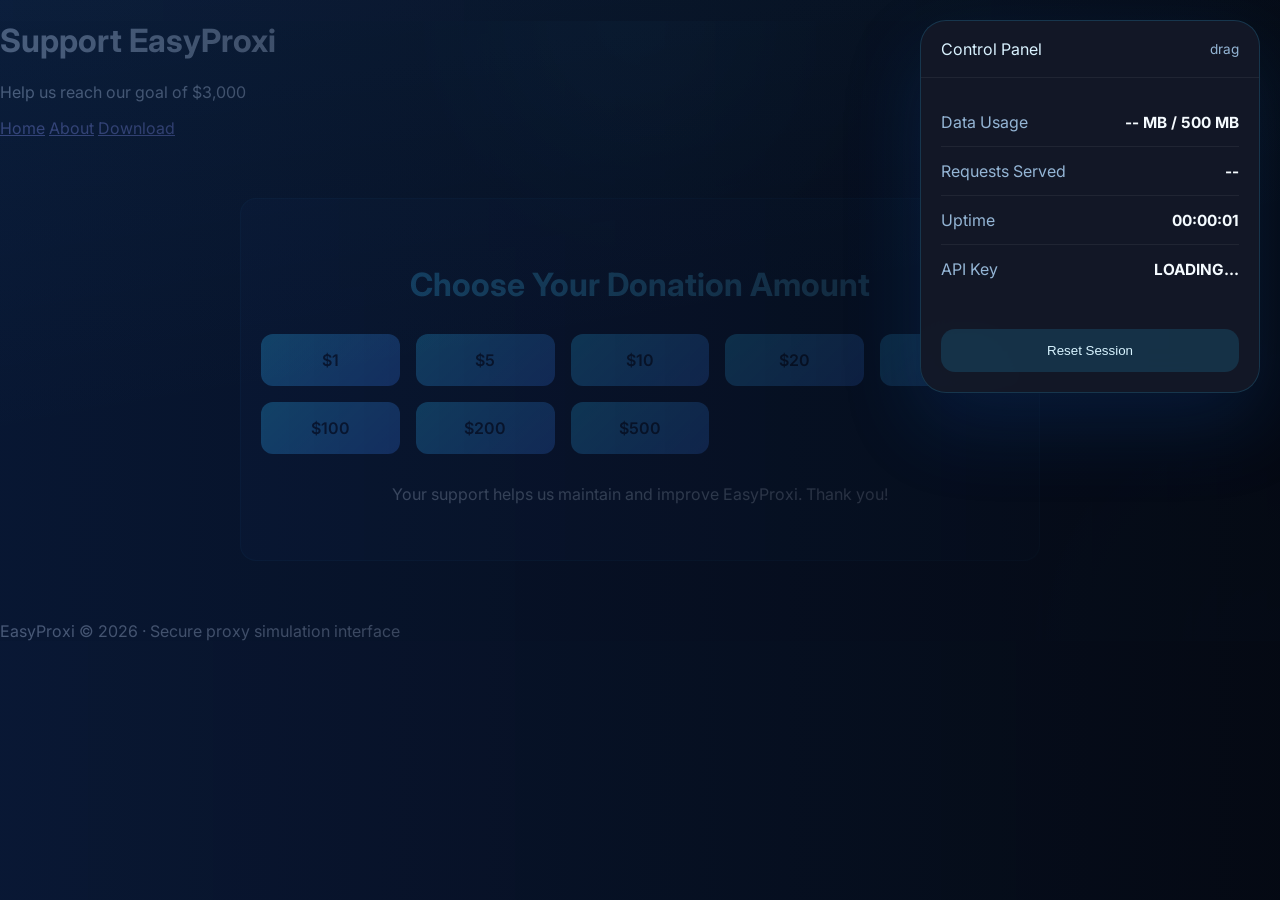
==== donate.html @ a442cf67 "added donate page and updated landing page and style.css" ====
<!DOCTYPE html>
<html lang="en">
<head>
  <meta charset="UTF-8" />
  <meta name="viewport" content="width=device-width, initial-scale=1.0" />
  <title>Donate to EasyProxi</title>
  <link rel="preconnect" href="https://fonts.googleapis.com" />
  <link rel="preconnect" href="https://fonts.gstatic.com" crossorigin />
  <link href="https://fonts.googleapis.com/css2?family=Inter:wght@400;500;600;700;800&display=swap" rel="stylesheet" />
  <link rel="stylesheet" href="style.css" />
</head>
<body>
  <div class="app-shell">
    <header class="hero-panel">
      <div class="hero-brand">
        <div class="logo-ring"></div>
        <div>
          <h1>Support EasyProxi</h1>
          <p>Help us reach our goal of $3,000</p>
        </div>
      </div>

      <nav class="main-nav">
        <a href="landing.html">Home</a>
        <a href="#about">About</a>
        <a href="/download">Download</a>
      </nav>
    </header>

    <main>
      <section class="donation-section section-glow">
        <h2>Choose Your Donation Amount</h2>
        <div class="donation-buttons">
          <a href="https://cash.app/pay/link/pydcrn5c" class="donate-btn">$1</a>
          <a href="https://cash.app/pay/link/iccstw9g" class="donate-btn">$5</a>
          <a href="https://cash.app/pay/link/nefxfn8v" class="donate-btn">$10</a>
          <a href="https://cash.app/pay/link/bee3c31v" class="donate-btn">$20</a>
          <a href="https://cash.app/pay/link/2ylx4jvu" class="donate-btn">$50</a>
          <a href="https://cash.app/pay/link/j8mwn8yn" class="donate-btn">$100</a>
          <a href="https://cash.app/pay/link/yw4hyreg" class="donate-btn">$200</a>
          <a href="https://cash.app/pay/link/u4if71dp" class="donate-btn">$500</a>
        </div>
        <p>Your support helps us maintain and improve EasyProxi. Thank you!</p>
      </section>
    </main>

    <footer class="app-footer">
      <p>EasyProxi &copy; 2026 · Secure proxy simulation interface</p>
    </footer>
  </div>
  <script src="script.js"></script>
</body>
</html>
---- style.css ----
:root {
  color-scheme: dark;
  font-family: 'Inter', system-ui, -apple-system, BlinkMacSystemFont, 'Segoe UI', sans-serif;
  background: #05080f;
  color: #e7f2ff;
  --surface: rgba(10, 20, 40, 0.92);
  --surface-strong: rgba(12, 24, 50, 0.98);
  --glow: #2dc4ff;
  --glow-soft: rgba(45, 196, 255, 0.16);
  --text-muted: #94b5d5;
  --border: rgba(53, 105, 172, 0.22);
}

* {
  box-sizing: border-box;
}

html, body {
  margin: 0;
  min-height: 100%;
  scroll-behavior: smooth;
}

body {
  background: radial-gradient(circle at top, rgba(45, 196, 255, 0.14), transparent 28%),
              radial-gradient(circle at bottom right, rgba(25, 110, 255, 0.12), transparent 22%),
              #02050a;
}

body::before {
  content: '';
  position: fixed;
  inset: 0;
  background: linear-gradient(170deg, rgba(76, 198, 255, 0.04), transparent 40%),
              linear-gradient(to right, rgba(11, 30, 67, 0.72), rgba(5, 10, 20, 0.92));
  pointer-events: none;
}

.browser-container {
  position: relative;
  min-height: 100vh;
  display: flex;
  flex-direction: column;
}

.browser-toolbar {
  display: flex;
  align-items: center;
  gap: 12px;
  padding: 12px 20px;
  background: rgba(8, 18, 40, 0.95);
  border-bottom: 1px solid var(--border);
  backdrop-filter: blur(20px);
}

.nav-buttons {
  display: flex;
  gap: 8px;
}

.nav-btn {
  width: 32px;
  height: 32px;
  border: none;
  border-radius: 6px;
  background: rgba(45, 196, 255, 0.1);
  color: #abe9ff;
  font-size: 16px;
  cursor: pointer;
  transition: background 0.2s ease;
}

.nav-btn:hover:not(:disabled) {
  background: rgba(45, 196, 255, 0.2);
}

.nav-btn:disabled {
  opacity: 0.4;
  cursor: not-allowed;
}

.url-form {
  flex: 1;
  display: flex;
  gap: 8px;
  max-width: 600px;
}

.url-form input {
  flex: 1;
  padding: 10px 16px;
  border: 1px solid rgba(45, 196, 255, 0.24);
  border-radius: 20px;
  background: rgba(8, 18, 35, 0.98);
  color: #eef6ff;
  font-size: 14px;
  outline: none;
  box-shadow: 0 0 20px rgba(45, 196, 255, 0.08);
  transition: border-color 0.25s ease;
}

.url-form input:focus {
  border-color: rgba(45, 196, 255, 0.65);
}

.url-form input::placeholder {
  color: rgba(207, 229, 255, 0.56);
}

.go-btn {
  padding: 10px 20px;
  border: none;
  border-radius: 20px;
  background: linear-gradient(135deg, #2dc4ff, #3c80ff);
  color: #061122;
  font-weight: 600;
  cursor: pointer;
  transition: transform 0.2s ease;
}

.go-btn:hover {
  transform: translateY(-1px);
}

#browserFrame {
  flex: 1;
  width: 100%;
  border: none;
  background: #fff;
}

/* Main Page Styles */
.main-page {
  min-height: 100vh;
  display: flex;
  flex-direction: column;
}

.main-header {
  background: rgba(8, 18, 40, 0.95);
  border-bottom: 1px solid var(--border);
  backdrop-filter: blur(20px);
  position: sticky;
  top: 0;
  z-index: 10;
}

.header-content {
  max-width: 1200px;
  margin: 0 auto;
  padding: 16px 20px;
  display: flex;
  align-items: center;
  justify-content: space-between;
  width: 100%;
}

.logo-section {
  display: flex;
  align-items: center;
  gap: 12px;
}

.logo-ring-small {
  width: 32px;
  height: 32px;
  border-radius: 50%;
  border: 2px solid rgba(45, 196, 255, 0.5);
  box-shadow: 0 0 20px rgba(45, 196, 255, 0.28);
}

.logo-section h1 {
  margin: 0;
  font-size: 1.25rem;
  background: linear-gradient(135deg, #2dc4ff, #69d4ff);
  -webkit-background-clip: text;
  -webkit-text-fill-color: transparent;
  background-clip: text;
}

.header-nav {
  display: flex;
  align-items: center;
  gap: 12px;
}

.header-nav a {
  padding: 8px 16px;
  border-radius: 6px;
  text-decoration: none;
  color: #abe9ff;
  background: rgba(45, 196, 255, 0.1);
  border: 1px solid rgba(45, 196, 255, 0.2);
  transition: all 0.2s ease;
  font-size: 0.9rem;
}

.header-nav a:hover {
  background: rgba(45, 196, 255, 0.2);
  border-color: rgba(45, 196, 255, 0.4);
}

.download-link {
  background: linear-gradient(135deg, #2dc4ff, #3c80ff) !important;
  color: #061122 !important;
  font-weight: 600;
  border: none !important;
}

.download-link:hover {
  box-shadow: 0 8px 20px rgba(45, 196, 255, 0.25);
  transform: translateY(-2px);
}

.hero {
  max-width: 1200px;
  margin: 60px auto 40px;
  padding: 0 20px;
  text-align: center;
}

.hero-content h2 {
  font-size: clamp(1.8rem, 5vw, 3rem);
  margin: 0 0 16px;
  background: linear-gradient(135deg, #2dc4ff, #69d4ff);
  -webkit-background-clip: text;
  -webkit-text-fill-color: transparent;
  background-clip: text;
  line-height: 1.2;
}

.hero-content p {
  font-size: 1.1rem;
  color: var(--text-muted);
  max-width: 600px;
  margin: 0 auto 28px;
}

.cta-btn {
  display: inline-block;
  padding: 14px 32px;
  background: linear-gradient(135deg, #2dc4ff, #3c80ff);
  color: #061122;
  border: none;
  border-radius: 24px;
  font-weight: 700;
  text-decoration: none;
  cursor: pointer;
  transition: all 0.2s ease;
}

.cta-btn:hover {
  transform: translateY(-2px);
  box-shadow: 0 12px 32px rgba(45, 196, 255, 0.25);
}

.try-proxy {
  max-width: 800px;
  margin: 40px auto;
  padding: 40px 20px;
}

.proxy-input-card {
  background: rgba(8, 18, 35, 0.87);
  border: 1px solid rgba(45, 196, 255, 0.18);
  border-radius: 16px;
  padding: 28px;
  text-align: center;
}

.proxy-input-card h3 {
  margin-top: 0;
  font-size: 1.25rem;
  color: #d9f2ff;
}

.proxy-form {
  display: flex;
  gap: 8px;
  margin: 20px 0;
}

.proxy-form input {
  flex: 1;
  padding: 12px 18px;
  border: 1px solid rgba(45, 196, 255, 0.24);
  border-radius: 20px;
  background: rgba(8, 18, 35, 0.98);
  color: #eef6ff;
  font-size: 0.95rem;
  outline: none;
}

.proxy-form input:focus {
  border-color: rgba(45, 196, 255, 0.65);
}

.proxy-form input::placeholder {
  color: rgba(207, 229, 255, 0.56);
}

.proxy-submit-btn {
  padding: 12px 28px;
  background: linear-gradient(135deg, #2dc4ff, #3c80ff);
  color: #061122;
  border: none;
  border-radius: 20px;
  font-weight: 600;
  cursor: pointer;
  transition: all 0.2s ease;
}

.proxy-submit-btn:hover {
  transform: translateY(-1px);
  box-shadow: 0 8px 20px rgba(45, 196, 255, 0.2);
}

.proxy-hint {
  margin: 12px 0 0;
  color: var(--text-muted);
  font-size: 0.9rem;
}

.features {
  max-width: 1200px;
  margin: 60px auto;
  padding: 0 20px;
}

.features h2 {
  text-align: center;
  font-size: 2rem;
  margin-bottom: 40px;
  background: linear-gradient(135deg, #2dc4ff, #69d4ff);
  -webkit-background-clip: text;
  -webkit-text-fill-color: transparent;
  background-clip: text;
}

.features-grid {
  display: grid;
  grid-template-columns: repeat(auto-fit, minmax(280px, 1fr));
  gap: 24px;
}

.feature-card {
  background: rgba(8, 18, 35, 0.87);
  border: 1px solid rgba(45, 196, 255, 0.12);
  border-radius: 16px;
  padding: 28px;
  text-align: center;
  transition: all 0.2s ease;
}

.feature-card:hover {
  border-color: rgba(45, 196, 255, 0.3);
  box-shadow: 0 12px 32px rgba(45, 196, 255, 0.1);
}

.feature-icon {
  font-size: 2.5rem;
  margin-bottom: 12px;
}

.feature-card h3 {
  margin: 12px 0;
  font-size: 1.25rem;
  color: #d9f2ff;
}

.feature-card p {
  margin: 0;
  color: var(--text-muted);
  line-height: 1.6;
}

.about {
  max-width: 900px;
  margin: 60px auto;
  padding: 0 20px;
}

.about-container {
  background: rgba(8, 18, 35, 0.87);
  border: 1px solid rgba(45, 196, 255, 0.12);
  border-radius: 16px;
  padding: 40px;
}

.about h2 {
  font-size: 1.8rem;
  margin-top: 0;
  color: #d9f2ff;
}

.about p {
  color: var(--text-muted);
  line-height: 1.8;
}

.about-list {
  margin: 20px 0;
  padding-left: 20px;
  color: var(--text-muted);
}

.about-list li {
  margin-bottom: 8px;
  color: #abe9ff;
}

.cta-section {
  max-width: 1200px;
  margin: 60px auto;
  padding: 40px 20px;
  text-align: center;
  background: rgba(45, 196, 255, 0.08);
  border-radius: 16px;
}

.cta-section h2 {
  font-size: 1.8rem;
  margin-bottom: 12px;
  color: #d9f2ff;
}

.cta-section p {
  color: var(--text-muted);
  margin-bottom: 24px;
}

.cta-download-btn {
  display: inline-block;
  padding: 14px 32px;
  background: linear-gradient(135deg, #2dc4ff, #3c80ff);
  color: #061122;
  border: none;
  border-radius: 24px;
  font-weight: 700;
  text-decoration: none;
  cursor: pointer;
  transition: all 0.2s ease;
}

.cta-download-btn:hover {
  transform: translateY(-2px);
  box-shadow: 0 12px 32px rgba(45, 196, 255, 0.25);
}

.main-footer {
  margin-top: 60px;
  padding: 24px 20px;
  text-align: center;
  color: rgba(255, 255, 255, 0.45);
  border-top: 1px solid var(--border);
}

/* Platform Download Page Styles */
.platform-download {
  min-height: 100vh;
  display: flex;
  flex-direction: column;
  padding: 20px;
}

.download-header {
  max-width: 900px;
  margin: 40px auto;
  text-align: center;
  padding: 20px 0;
}

.back-link {
  display: inline-block;
  margin-bottom: 20px;
  color: #abe9ff;
  text-decoration: none;
  padding: 8px 16px;
  border: 1px solid rgba(45, 196, 255, 0.2);
  border-radius: 6px;
  transition: all 0.2s ease;
}

.back-link:hover {
  background: rgba(45, 196, 255, 0.1);
  border-color: rgba(45, 196, 255, 0.4);
}

.download-header h1 {
  font-size: clamp(1.8rem, 5vw, 2.5rem);
  margin: 16px 0 8px;
  background: linear-gradient(135deg, #2dc4ff, #69d4ff);
  -webkit-background-clip: text;
  -webkit-text-fill-color: transparent;
  background-clip: text;
}

.download-header p {
  color: var(--text-muted);
  margin: 0;
  font-size: 1.1rem;
}

.download-content {
  max-width: 900px;
  margin: 0 auto 40px;
  flex: 1;
}

.system-info {
  display: grid;
  grid-template-columns: repeat(auto-fit, minmax(400px, 1fr));
  gap: 20px;
  margin-bottom: 40px;
}

.info-card {
  background: rgba(8, 18, 35, 0.87);
  border: 1px solid rgba(45, 196, 255, 0.12);
  border-radius: 12px;
  padding: 24px;
}

.info-card h3 {
  margin-top: 0;
  color: #d9f2ff;
  margin-bottom: 16px;
}

.info-card ul,
.info-card ol {
  margin: 0;
  padding-left: 20px;
  color: var(--text-muted);
}

.info-card li {
  margin-bottom: 10px;
  line-height: 1.6;
}

.download-buttons {
  display: flex;
  flex-direction: column;
  gap: 12px;
  margin-bottom: 40px;
}

.download-btn {
  display: flex;
  flex-direction: column;
  align-items: flex-start;
  gap: 6px;
  padding: 20px;
  background: rgba(8, 18, 35, 0.87);
  border: 1px solid rgba(45, 196, 255, 0.12);
  border-radius: 12px;
  cursor: pointer;
  transition: all 0.2s ease;
  text-align: left;
}

.download-btn:hover {
  background: rgba(8, 18, 35, 0.95);
  border-color: rgba(45, 196, 255, 0.3);
  transform: translateX(4px);
}

.download-btn.primary {
  background: linear-gradient(135deg, rgba(45, 196, 255, 0.15), rgba(60, 128, 255, 0.1));
  border-color: rgba(45, 196, 255, 0.25);
}

.download-btn.primary:hover {
  background: linear-gradient(135deg, rgba(45, 196, 255, 0.25), rgba(60, 128, 255, 0.15));
}

.btn-label {
  color: #d9f2ff;
  font-weight: 600;
  font-size: 1rem;
}

.btn-size {
  color: var(--text-muted);
  font-size: 0.9rem;
}

.features-list {
  background: rgba(45, 196, 255, 0.08);
  border: 1px solid rgba(45, 196, 255, 0.12);
  border-radius: 12px;
  padding: 24px;
}

.features-list h3 {
  margin-top: 0;
  color: #d9f2ff;
}

.features-list ul {
  margin: 0;
  padding-left: 0;
  list-style: none;
  color: var(--text-muted);
}

.features-list li {
  padding: 8px 0;
  line-height: 1.6;
  color: #abe9ff;
}

.download-footer {
  max-width: 900px;
  margin: 40px auto 0;
  padding: 20px 0;
  text-align: center;
  color: rgba(255, 255, 255, 0.45);
  border-top: 1px solid var(--border);
}

.download-footer a {
  color: #abe9ff;
  text-decoration: none;
  transition: color 0.2s ease;
}

.download-footer a:hover {
  color: #2dc4ff;
}

.overlay-panel {
  position: fixed;
  top: 20px;
  right: 20px;
  width: min(340px, calc(100vw - 40px));
  border-radius: 26px;
  background: rgba(20, 25, 40, 0.95);
  border: 1px solid rgba(45, 196, 255, 0.18);
  box-shadow: 0 32px 80px rgba(19, 97, 200, 0.18);
  backdrop-filter: blur(24px);
  z-index: 99999;
  cursor: grab;
  user-select: none;
  -webkit-user-select: none;
  -moz-user-select: none;
}

.overlay-panel:active {
  cursor: grabbing;
}

.overlay-header {
  display: flex;
  justify-content: space-between;
  align-items: center;
  padding: 18px 20px;
  border-bottom: 1px solid rgba(255,255,255,0.06);
  color: #d9f2ff;
}

.drag-hint {
  font-size: 0.85rem;
  color: var(--text-muted);
}

.overlay-content {
  padding: 20px;
}

.stat-row {
  display: flex;
  justify-content: space-between;
  align-items: center;
  padding: 14px 0;
  border-bottom: 1px solid rgba(255,255,255,0.06);
}

.stat-row:last-child {
  border-bottom: none;
}

.stat-row span {
  color: var(--text-muted);
}

.stat-row strong {
  color: #f5fbff;
  font-size: 0.96rem;
}

.overlay-footer {
  padding: 16px 20px 20px;
}

#resetButton {
  width: 100%;
  padding: 14px 18px;
  border: none;
  border-radius: 14px;
  background: rgba(45, 196, 255, 0.15);
  color: #d7f3ff;
  cursor: pointer;
  transition: background 0.25s ease;
}

#resetButton:hover {
  background: rgba(45, 196, 255, 0.26);
}

/* Responsive Design */
@media (max-width: 768px) {
  .browser-toolbar {
    flex-direction: column;
    gap: 12px;
    padding: 12px 16px;
  }

  .nav-buttons {
    order: 1;
    justify-content: center;
  }

  .url-form {
    order: 2;
    width: 100%;
    max-width: none;
  }

  .overlay-panel {
    top: auto;
    bottom: 20px;
    right: 20px;
    left: 20px;
    width: auto;
  }
}

@media (max-width: 480px) {
  .browser-toolbar {
    padding: 8px 12px;
  }

  .nav-btn {
    width: 28px;
    height: 28px;
    font-size: 14px;
  }

  .url-form input {
    font-size: 13px;
    padding: 8px 12px;
  }

  .go-btn {
    padding: 8px 16px;
    font-size: 13px;
  }
}

/* Download Page Styles */
.download-page {
  min-height: 100vh;
  display: flex;
  flex-direction: column;
  align-items: center;
  justify-content: center;
  padding: 40px 20px;
  background: inherit;
}

.download-header {
  text-align: center;
  margin-bottom: 60px;
}

.download-header h1 {
  font-size: clamp(2rem, 4vw, 3rem);
  margin: 0 0 16px;
  background: linear-gradient(135deg, #2dc4ff, #69d4ff);
  -webkit-background-clip: text;
  -webkit-text-fill-color: transparent;
  background-clip: text;
}

.download-header p {
  color: var(--text-muted);
  font-size: 1.1rem;
  max-width: 500px;
  margin: 0 auto;
}

.download-options {
  display: grid;
  grid-template-columns: repeat(auto-fit, minmax(280px, 1fr));
  gap: 24px;
  max-width: 900px;
  width: 100%;
  margin-bottom: 60px;
}

.platform-btn {
  display: flex;
  align-items: center;
  gap: 20px;
  padding: 24px;
  border: 1px solid var(--border);
  border-radius: 16px;
  background: rgba(8, 18, 35, 0.87);
  color: #e7f2ff;
  cursor: pointer;
  transition: transform 0.2s ease, box-shadow 0.2s ease, border-color 0.2s ease;
  text-align: left;
}

.platform-btn:hover {
  transform: translateY(-4px);
  box-shadow: 0 20px 40px rgba(45, 196, 255, 0.15);
  border-color: rgba(45, 196, 255, 0.3);
}

.platform-icon {
  font-size: 2rem;
  width: 60px;
  height: 60px;
  display: flex;
  align-items: center;
  justify-content: center;
  border-radius: 12px;
  background: rgba(45, 196, 255, 0.1);
}

.platform-info h3 {
  margin: 0 0 4px;
  font-size: 1.25rem;
}

.platform-info p {
  margin: 0;
  color: var(--text-muted);
  font-size: 0.95rem;
}

.back-section {
  text-align: center;
}

.back-btn {
  display: inline-flex;
  align-items: center;
  gap: 8px;
  padding: 12px 24px;
  border: 1px solid rgba(45, 196, 255, 0.3);
  border-radius: 24px;
  background: rgba(45, 196, 255, 0.1);
  color: #abe9ff;
  text-decoration: none;
  font-weight: 500;
  transition: background 0.2s ease, transform 0.2s ease;
}

.back-btn:hover {
  background: rgba(45, 196, 255, 0.2);
  transform: translateY(-2px);
}

@media (max-width: 860px) {
  .section-glow {
    grid-template-columns: 1fr;
  }

  .about-section {
    grid-template-columns: 1fr;
  }

  .download-section {
    flex-direction: column;
    align-items: stretch;
  }

  .main-nav {
    justify-content: center;
  }
}

@media (max-width: 640px) {
  .hero-panel {
    padding: 22px;
  }

  .proxy-form input,
  .proxy-form button,
  .download-btn {
    width: 100%;
  }

  .overlay-panel {
    right: 16px;
    top: 24px;
  }
}

/* Donation Page Styles */
.donation-section {
  max-width: 800px;
  margin: 60px auto;
  padding: 40px 20px;
  text-align: center;
  background: rgba(8, 18, 35, 0.87);
  border: 1px solid rgba(45, 196, 255, 0.12);
  border-radius: 16px;
}

.donation-section h2 {
  font-size: 2rem;
  margin-bottom: 20px;
  background: linear-gradient(135deg, #2dc4ff, #69d4ff);
  -webkit-background-clip: text;
  -webkit-text-fill-color: transparent;
  background-clip: text;
}

.donation-buttons {
  display: grid;
  grid-template-columns: repeat(auto-fit, minmax(120px, 1fr));
  gap: 16px;
  margin: 30px 0;
}

.donate-btn {
  display: inline-block;
  padding: 16px 20px;
  background: linear-gradient(135deg, #2dc4ff, #3c80ff);
  color: #061122;
  border: none;
  border-radius: 12px;
  font-weight: 600;
  text-decoration: none;
  cursor: pointer;
  transition: all 0.2s ease;
  text-align: center;
}

.donate-btn:hover {
  transform: translateY(-2px);
  box-shadow: 0 8px 20px rgba(45, 196, 255, 0.25);
}
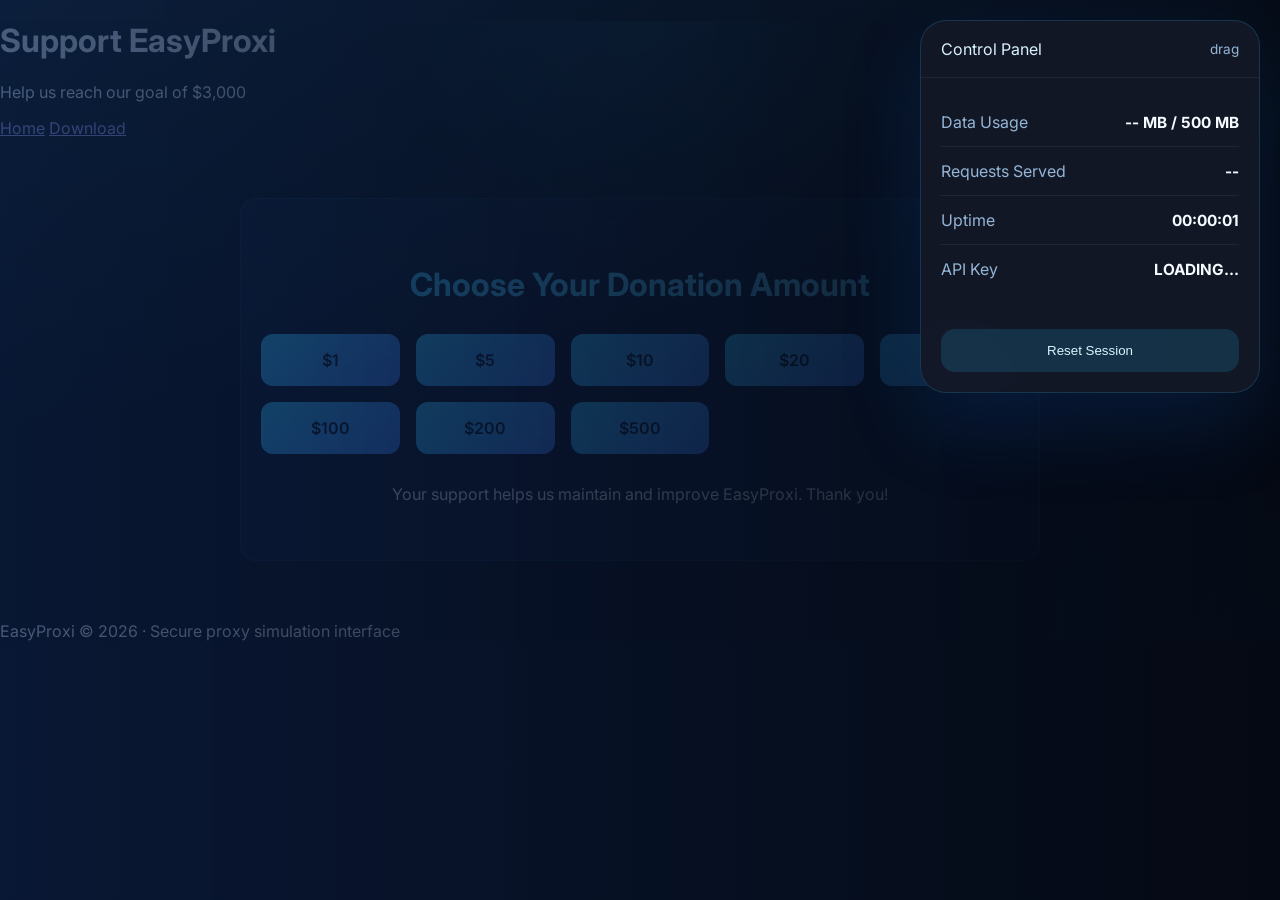
==== commit 85f81f32: "update navigation links and add donate route" ====
--- a/donate.html
+++ b/donate.html
@@ -21,8 +21,7 @@
       </div>
 
       <nav class="main-nav">
-        <a href="landing.html">Home</a>
-        <a href="#about">About</a>
+        <a href="/">Home</a>
         <a href="/download">Download</a>
       </nav>
     </header>
--- a/style.css
+++ b/style.css
@@ -946,3 +946,34 @@
   transform: translateY(-2px);
   box-shadow: 0 8px 20px rgba(45, 196, 255, 0.25);
 }
+
+/* Action buttons for landing page */
+.action-buttons {
+  display: flex;
+  gap: 16px;
+  justify-content: center;
+  flex-wrap: wrap;
+}
+
+.action-buttons .download-btn,
+.action-buttons .donate-btn {
+  display: inline-block;
+  padding: 14px 32px;
+  border-radius: 24px;
+  font-weight: 600;
+  text-decoration: none;
+  cursor: pointer;
+  transition: all 0.2s ease;
+  text-align: center;
+}
+
+.action-buttons .download-btn {
+  background: linear-gradient(135deg, #2dc4ff, #3c80ff);
+  color: #061122;
+  border: none;
+}
+
+.action-buttons .download-btn:hover {
+  transform: translateY(-2px);
+  box-shadow: 0 12px 32px rgba(45, 196, 255, 0.25);
+}
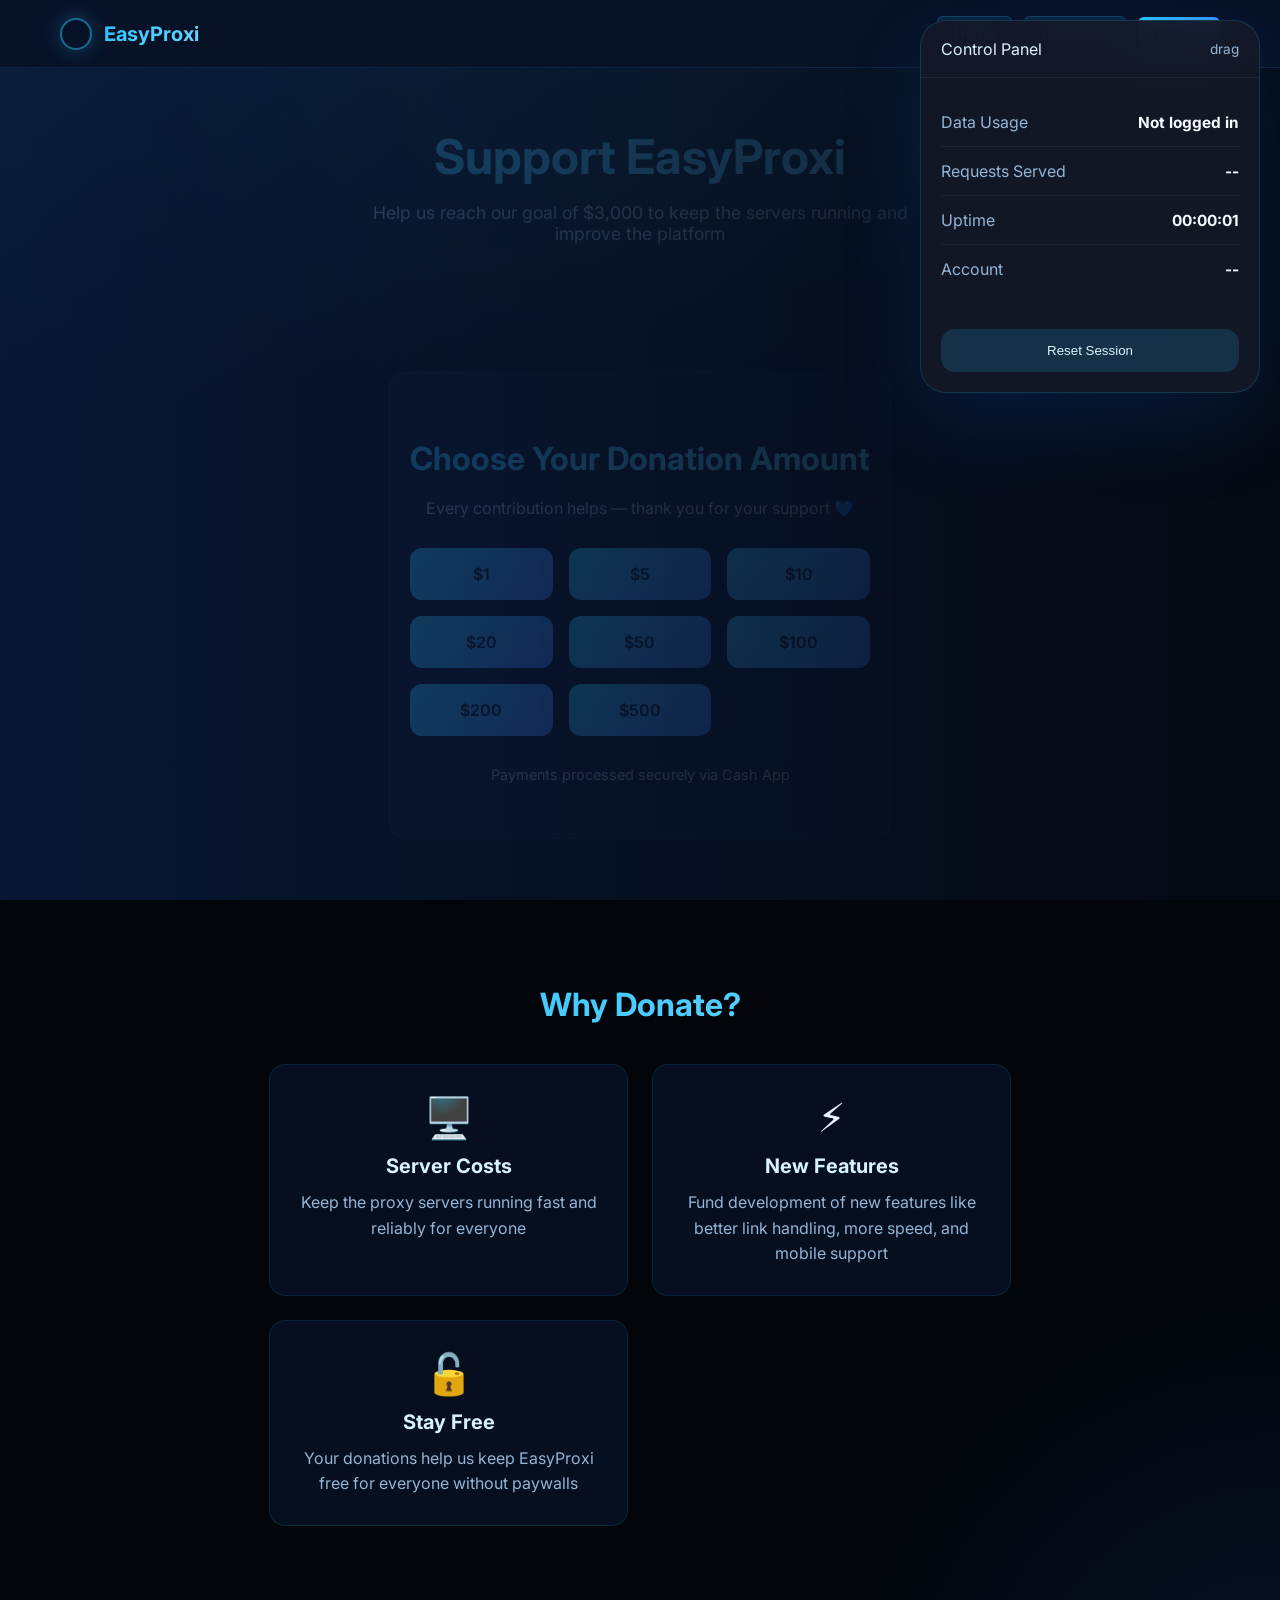
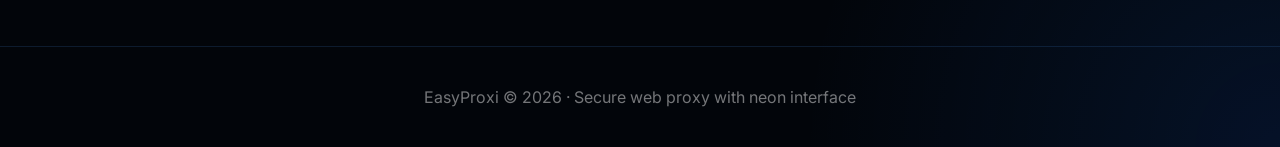
==== commit c5dff22b: "Refactor donate.html layout and update content" ====
--- a/donate.html
+++ b/donate.html
@@ -10,43 +10,74 @@
   <link rel="stylesheet" href="style.css" />
 </head>
 <body>
-  <div class="app-shell">
-    <header class="hero-panel">
-      <div class="hero-brand">
-        <div class="logo-ring"></div>
-        <div>
-          <h1>Support EasyProxi</h1>
-          <p>Help us reach our goal of $3,000</p>
+  <div class="main-page">
+
+    <header class="main-header">
+      <div class="header-content">
+        <div class="logo-section">
+          <div class="logo-ring-small"></div>
+          <h1>EasyProxi</h1>
+        </div>
+        <nav class="header-nav">
+          <a href="/">Home</a>
+          <a href="/download">Download</a>
+          <a href="/donate" class="download-link">Donate</a>
+        </nav>
+      </div>
+    </header>
+
+    <section class="hero">
+      <div class="hero-content">
+        <h2>Support EasyProxi</h2>
+        <p>Help us reach our goal of $3,000 to keep the servers running and improve the platform</p>
+      </div>
+    </section>
+
+    <section class="donation-section">
+      <h2>Choose Your Donation Amount</h2>
+      <p style="color: var(--text-muted); margin-bottom: 8px;">Every contribution helps — thank you for your support 💙</p>
+
+      <div class="donation-buttons">
+        <a href="https://cash.app/pay/link/pydcrn5c" class="donate-btn" target="_blank" rel="noopener">$1</a>
+        <a href="https://cash.app/pay/link/iccstw9g" class="donate-btn" target="_blank" rel="noopener">$5</a>
+        <a href="https://cash.app/pay/link/nefxfn8v" class="donate-btn" target="_blank" rel="noopener">$10</a>
+        <a href="https://cash.app/pay/link/bee3c31v" class="donate-btn" target="_blank" rel="noopener">$20</a>
+        <a href="https://cash.app/pay/link/2ylx4jvu" class="donate-btn" target="_blank" rel="noopener">$50</a>
+        <a href="https://cash.app/pay/link/j8mwn8yn" class="donate-btn" target="_blank" rel="noopener">$100</a>
+        <a href="https://cash.app/pay/link/yw4hyreg" class="donate-btn" target="_blank" rel="noopener">$200</a>
+        <a href="https://cash.app/pay/link/u4if71dp" class="donate-btn" target="_blank" rel="noopener">$500</a>
+      </div>
+
+      <p style="color: var(--text-muted); font-size: 0.9rem;">Payments processed securely via Cash App</p>
+    </section>
+
+    <section class="features" id="why">
+      <h2>Why Donate?</h2>
+      <div class="features-grid">
+        <div class="feature-card">
+          <div class="feature-icon">🖥️</div>
+          <h3>Server Costs</h3>
+          <p>Keep the proxy servers running fast and reliably for everyone</p>
+        </div>
+        <div class="feature-card">
+          <div class="feature-icon">⚡</div>
+          <h3>New Features</h3>
+          <p>Fund development of new features like better link handling, more speed, and mobile support</p>
+        </div>
+        <div class="feature-card">
+          <div class="feature-icon">🔓</div>
+          <h3>Stay Free</h3>
+          <p>Your donations help us keep EasyProxi free for everyone without paywalls</p>
         </div>
       </div>
+    </section>
 
-      <nav class="main-nav">
-        <a href="/">Home</a>
-        <a href="/download">Download</a>
-      </nav>
-    </header>
+    <footer class="main-footer">
+      <p>EasyProxi &copy; 2026 · Secure web proxy with neon interface</p>
+    </footer>
 
-    <main>
-      <section class="donation-section section-glow">
-        <h2>Choose Your Donation Amount</h2>
-        <div class="donation-buttons">
-          <a href="https://cash.app/pay/link/pydcrn5c" class="donate-btn">$1</a>
-          <a href="https://cash.app/pay/link/iccstw9g" class="donate-btn">$5</a>
-          <a href="https://cash.app/pay/link/nefxfn8v" class="donate-btn">$10</a>
-          <a href="https://cash.app/pay/link/bee3c31v" class="donate-btn">$20</a>
-          <a href="https://cash.app/pay/link/2ylx4jvu" class="donate-btn">$50</a>
-          <a href="https://cash.app/pay/link/j8mwn8yn" class="donate-btn">$100</a>
-          <a href="https://cash.app/pay/link/yw4hyreg" class="donate-btn">$200</a>
-          <a href="https://cash.app/pay/link/u4if71dp" class="donate-btn">$500</a>
-        </div>
-        <p>Your support helps us maintain and improve EasyProxi. Thank you!</p>
-      </section>
-    </main>
+  </div>
 
-    <footer class="app-footer">
-      <p>EasyProxi &copy; 2026 · Secure proxy simulation interface</p>
-    </footer>
-  </div>
   <script src="script.js"></script>
 </body>
-</html>+</html>
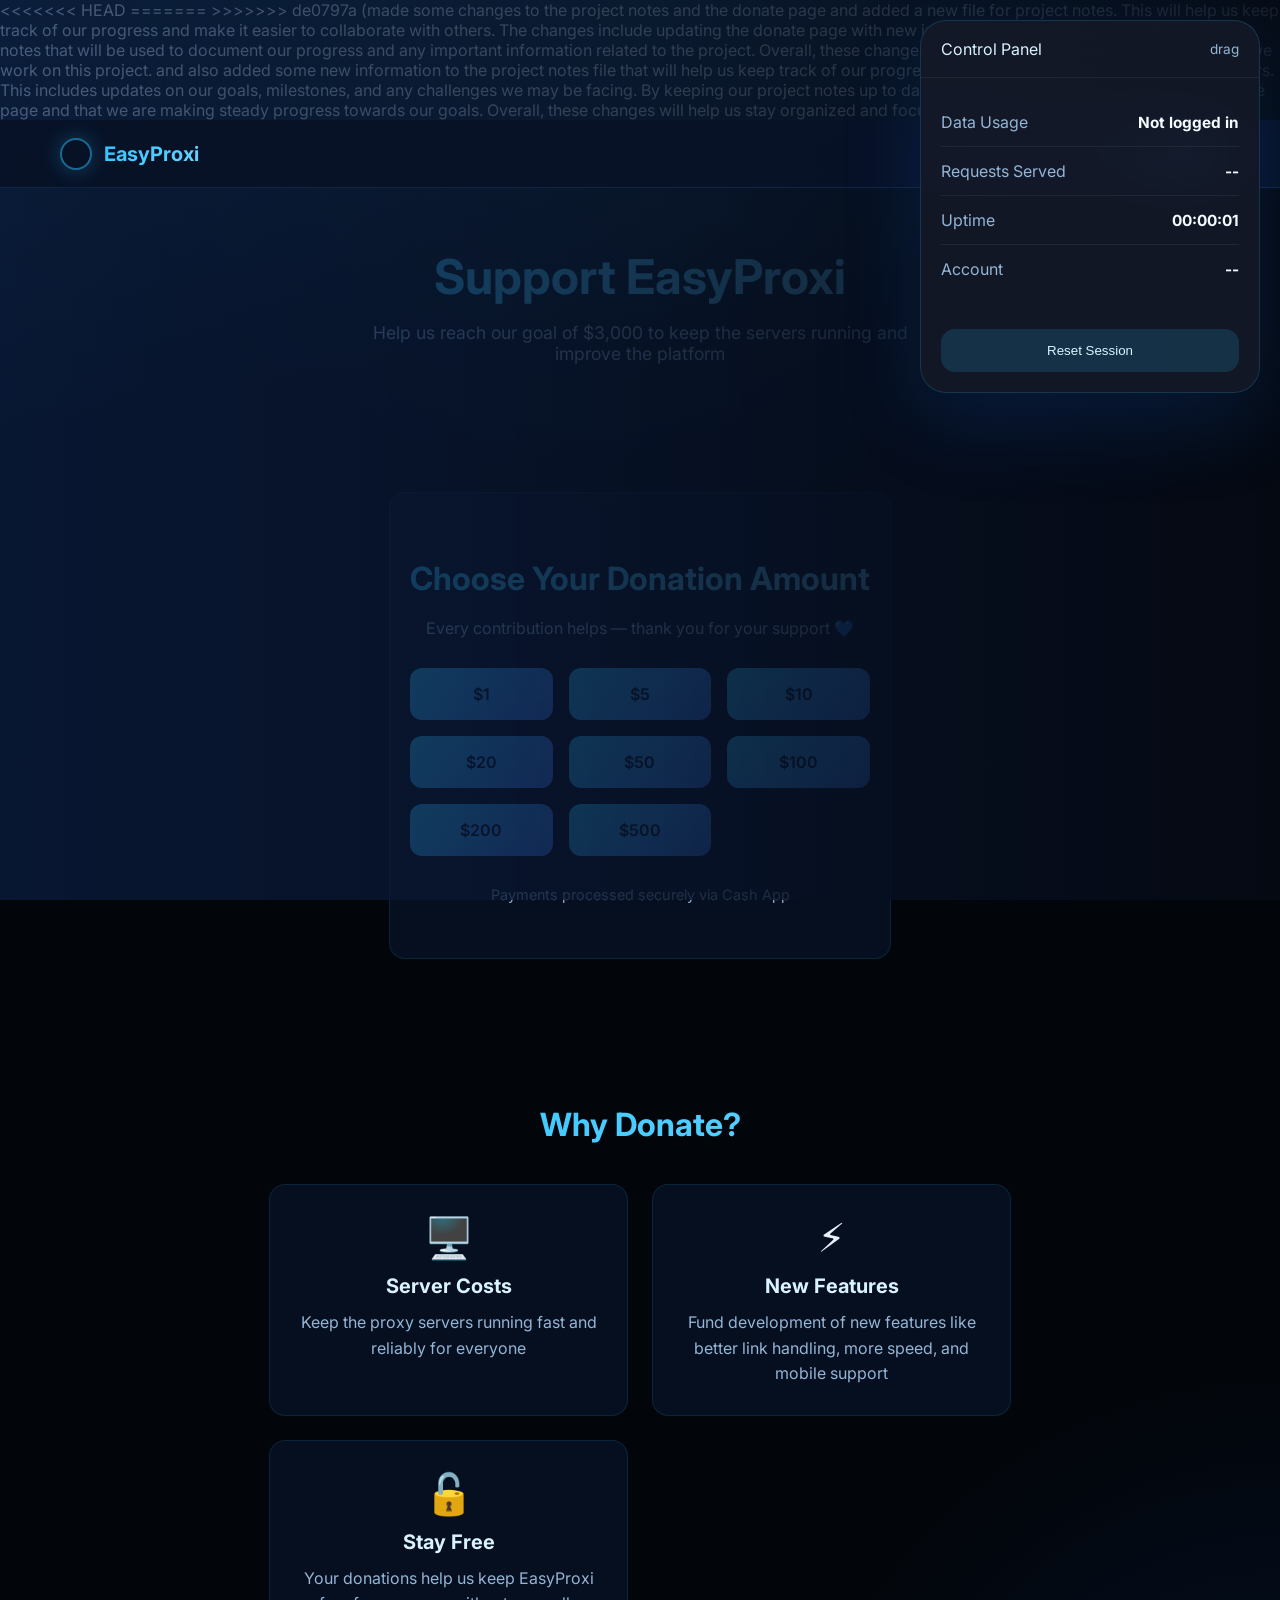
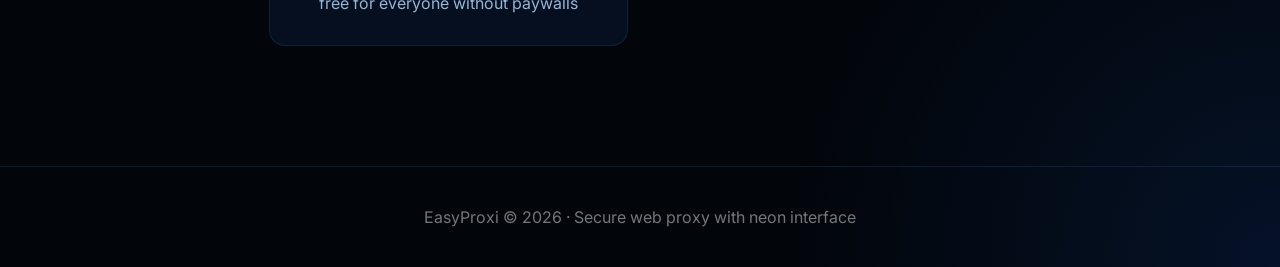
==== commit a41390f5: "made some changes to the project notes and the donate page and added a new file for project notes. T" ====
--- a/donate.html
+++ b/donate.html
@@ -11,7 +11,10 @@
 </head>
 <body>
   <div class="main-page">
+<<<<<<< HEAD
 
+=======
+>>>>>>> de0797a (made some changes to the project notes and the donate page and added a new file for project notes. This will help us keep track of our progress and make it easier to collaborate with others. The changes include updating the donate page with new information and adding a new file for project notes that will be used to document our progress and any important information related to the project. Overall, these changes will help us stay organized and on track as we work on this project. and also added some new information to the project notes file that will help us keep track of our progress and make it easier to collaborate with others. This includes updates on our goals, milestones, and any challenges we may be facing. By keeping our project notes up to date, we can ensure that everyone is on the same page and that we are making steady progress towards our goals. Overall, these changes will help us stay organized and focused as we work on this project.)
     <header class="main-header">
       <div class="header-content">
         <div class="logo-section">
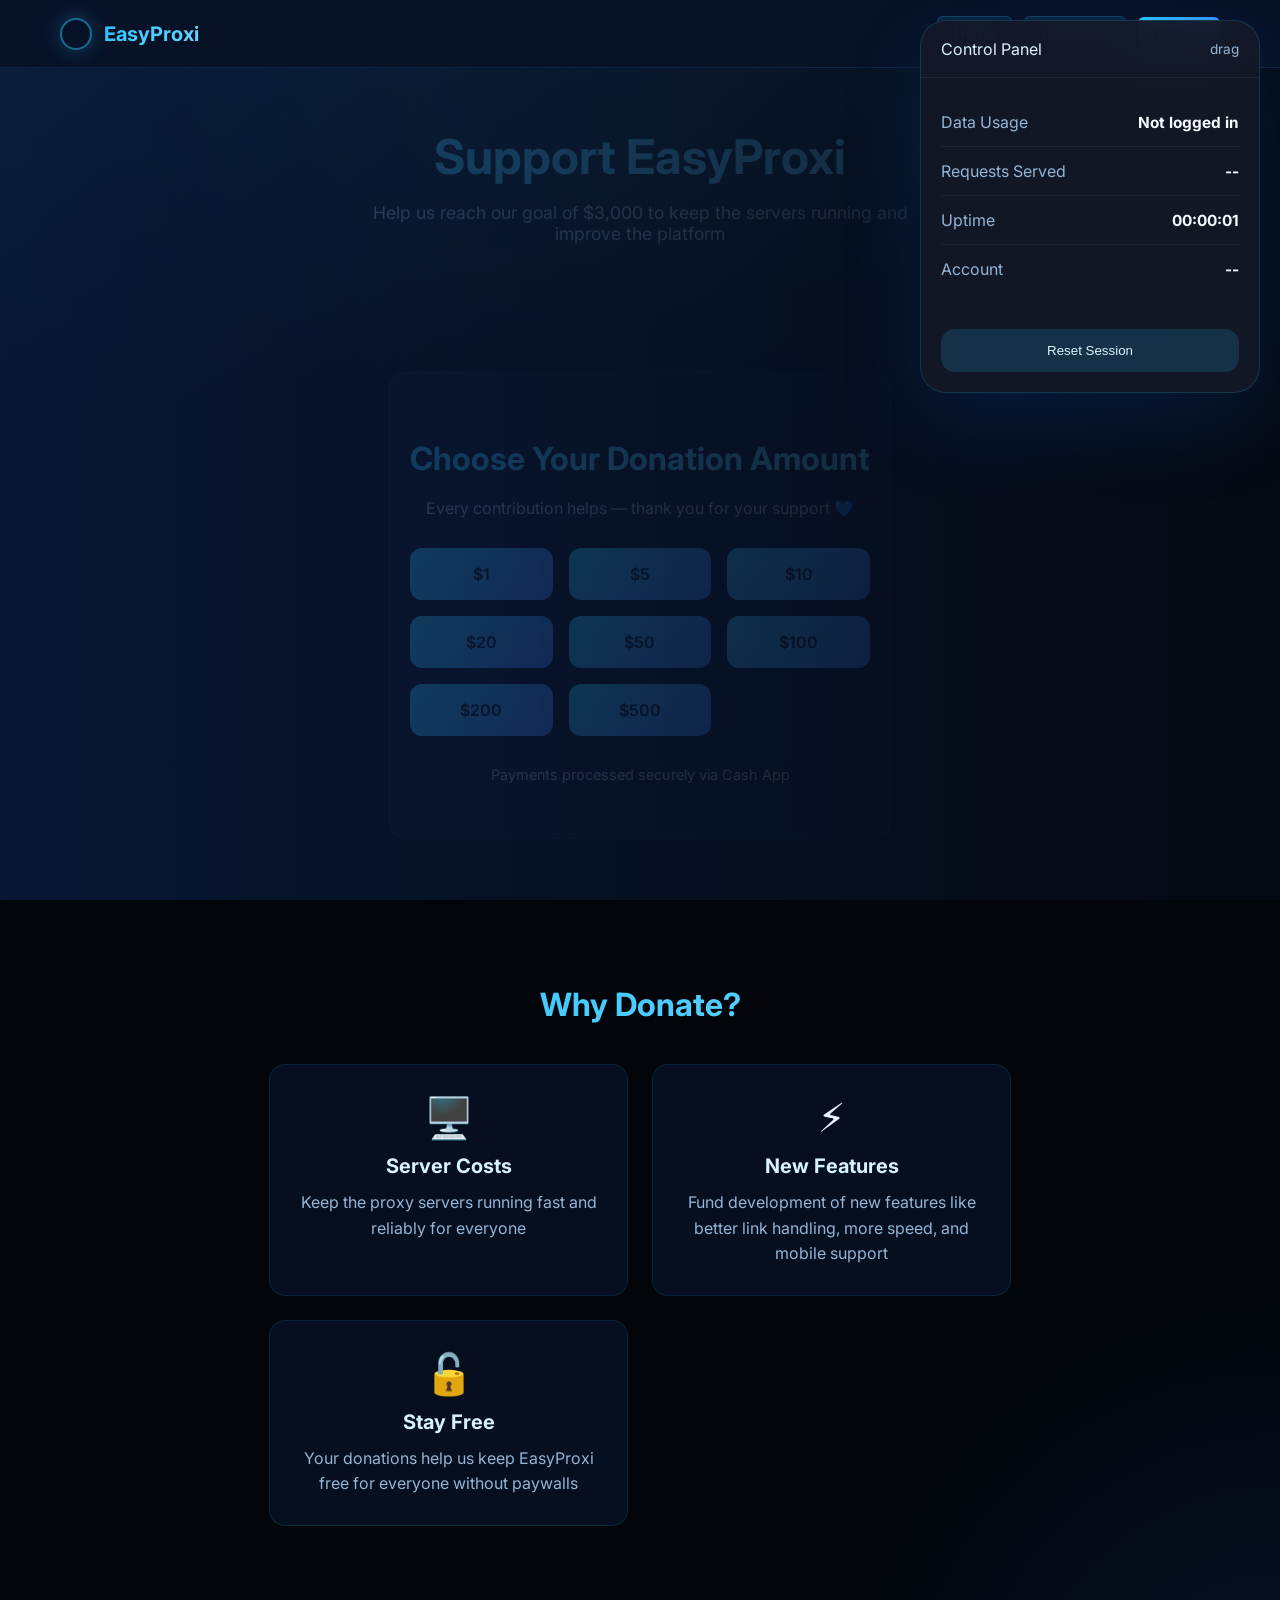
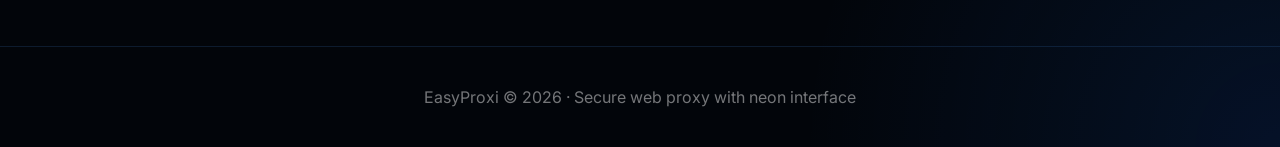
==== commit c99f13db: "removed some changes to the project notes and the donate page and added a new file for project notes" ====
--- a/donate.html
+++ b/donate.html
@@ -11,10 +11,6 @@
 </head>
 <body>
   <div class="main-page">
-<<<<<<< HEAD
-
-=======
->>>>>>> de0797a (made some changes to the project notes and the donate page and added a new file for project notes. This will help us keep track of our progress and make it easier to collaborate with others. The changes include updating the donate page with new information and adding a new file for project notes that will be used to document our progress and any important information related to the project. Overall, these changes will help us stay organized and on track as we work on this project. and also added some new information to the project notes file that will help us keep track of our progress and make it easier to collaborate with others. This includes updates on our goals, milestones, and any challenges we may be facing. By keeping our project notes up to date, we can ensure that everyone is on the same page and that we are making steady progress towards our goals. Overall, these changes will help us stay organized and focused as we work on this project.)
     <header class="main-header">
       <div class="header-content">
         <div class="logo-section">
